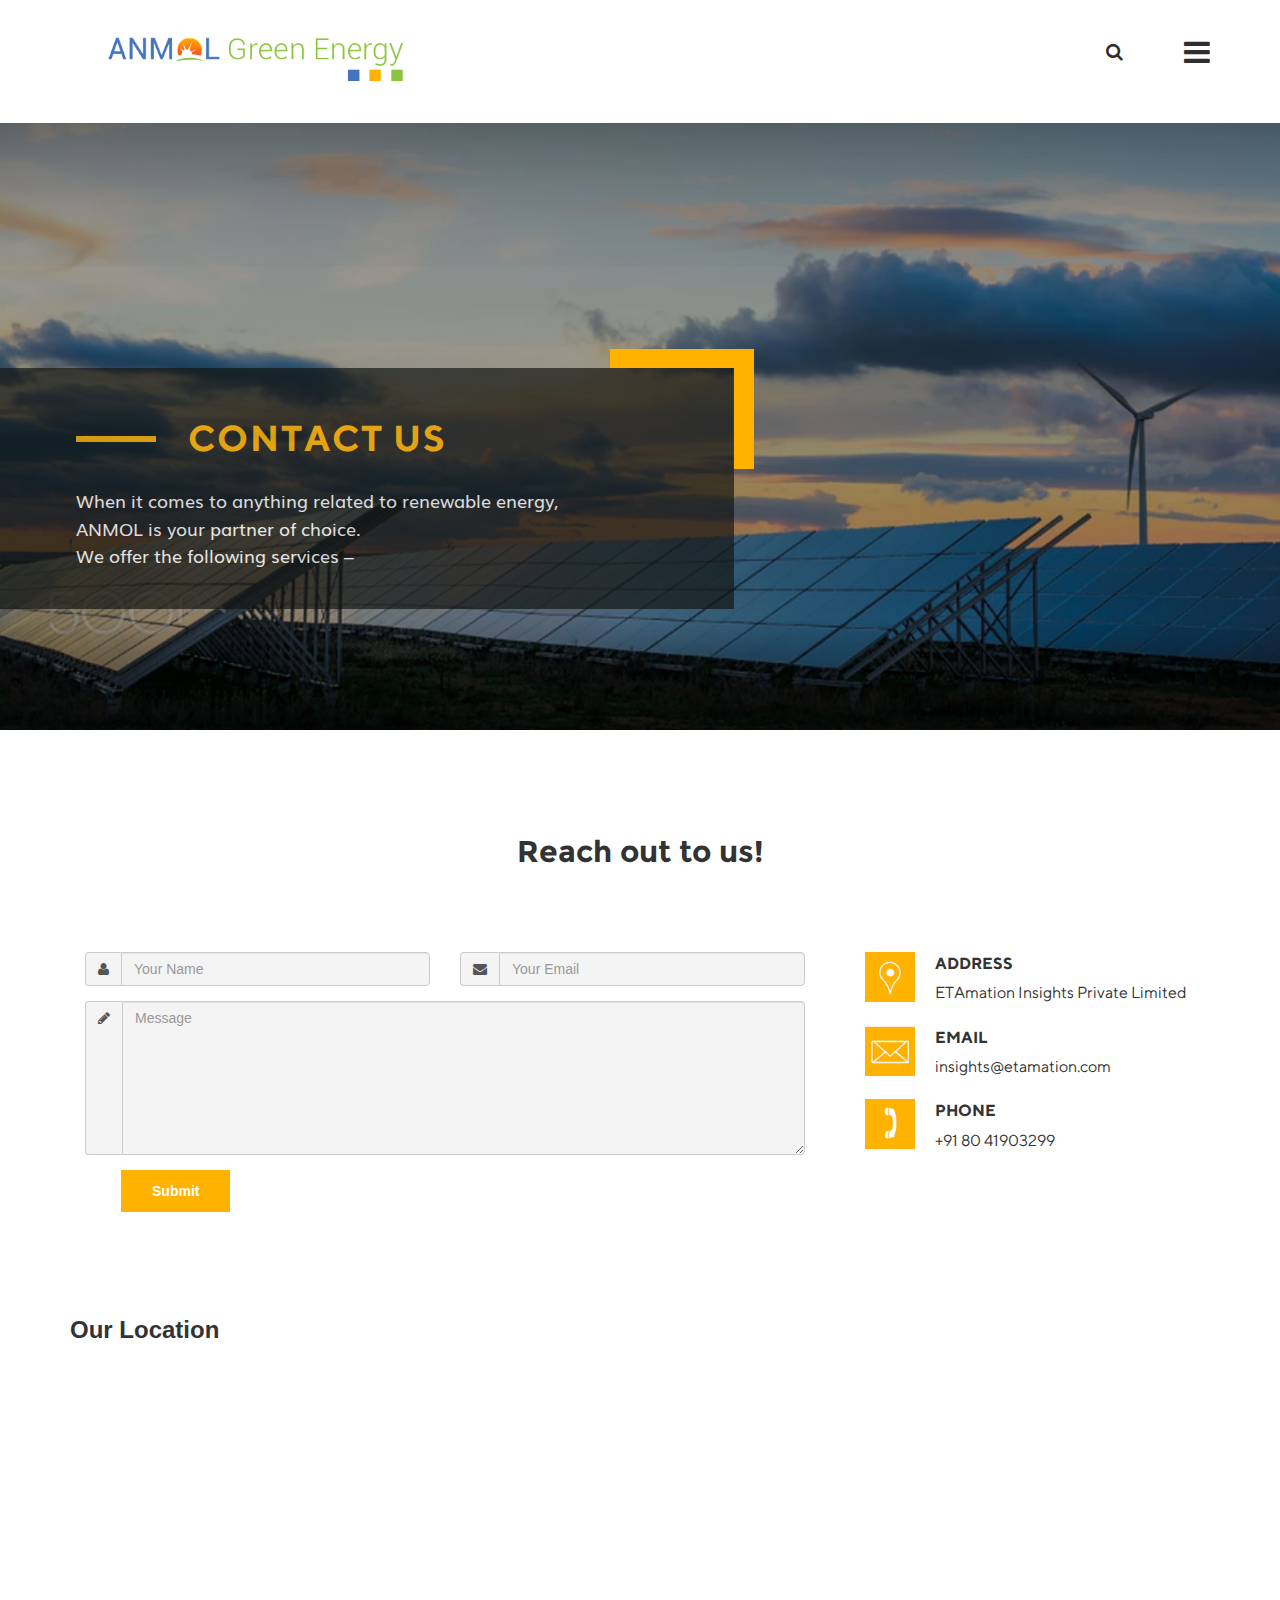
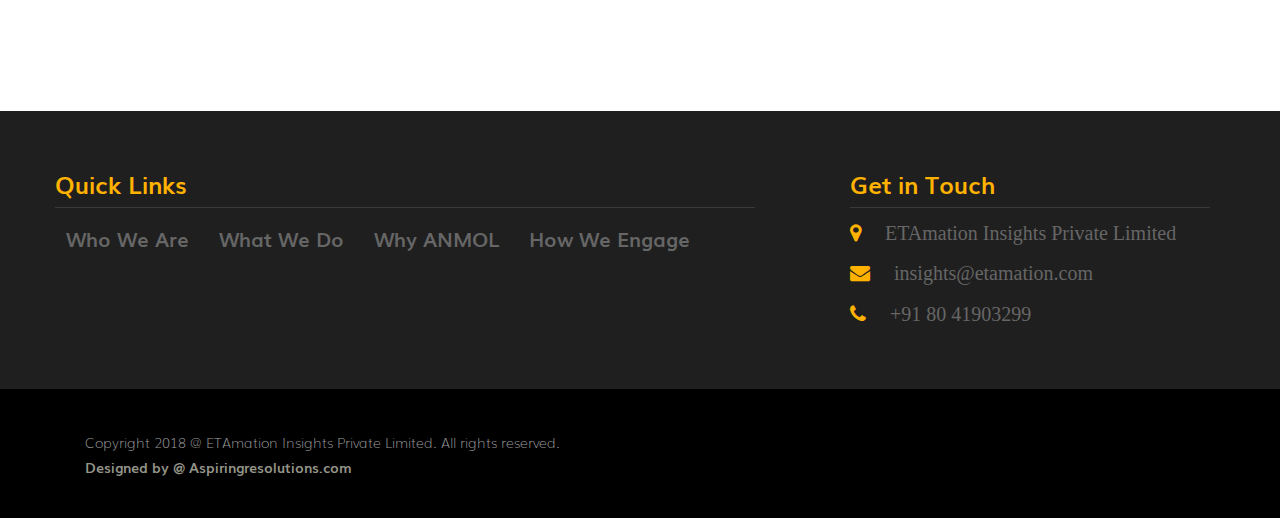
==== contactus.html @ 409a06f2 "Add files via upload" ====
<!DOCTYPE html>
<html lang="en">

<head>
  <meta charset="utf-8">
  <meta name="viewport" content="width=device-width, initial-scale=1">
  <title>Contact Us</title>
  <meta name="description" content="">
  <meta name="keywords" content="">
  <link rel="stylesheet" type="text/css" href="css/font-awesome.min.css">
  <link rel="stylesheet" type="text/css" href="css/bootstrap.min.css">
  <link rel="stylesheet" type="text/css" href="css/style.css">
   <link rel="stylesheet" type="text/css" href="css/responsive.css">
    <link rel="icon" type="image/png" href="favicon.png">
</head>

<body>
  <!--banner-->
  <section class="contact-banner" id="banner">
      <header id="header" class="hback">
        <div class="container">
		<div> <a class="navbar-brand" href="index.html"><img class="img-responsive" src="images/logo.png" alt="Anmol"></a></div>
          <div id="mySidenav" class="sidenav" style="background-color: #feb300d6;">
            <a href="javascript:void(0)" class="closebtn" onclick="closeNav()">&times;</a>
             <a href="index.html" style="color:#fff;">Home</a>
           <a href="whoweare.html">Who We Are</a>
            <a href="whatwedo.html">What We Do</a>
            <a href="whyanmol.html">Why ANMOL</a>
            <a href="howweengage.html">How We Engage</a>
			<a href="contactus.html">Contact Us</a>
			
			<div class="menu-about">
	<h3>About Us</h3>  
		<p class="sponsor-text">
			ANMOL is in the business of “Unlocking The Power Of Nature” and making it accessible to more people. A premium renewable energy developing company, with offices in Hyderabad, Bengaluru and NCR .
			<!-- Simply type	the promocode in the box labeled “Promo Code” when placing your order. -->
		</p>

		<div class="action" style="color:#fff;">
			<!-- <a class="button" href="http://www.dreamhost.com/r.cgi?287326|STYLESHOUT">Sign Up Now</a> -->
		</div>
</div>
          </div>

		  <span><i class="fa fa-search feserch coomonfa" aria-hidden="true"></i></span>
          <!-- Use any element to open the sidenav -->
          <span onclick="openNav()" class="pull-right menu-icon"><i class="fa fa-bars" style="color:#2f2f2f"></i></span>
        </div>
      </header>
	  <div class="pon">
	  <div class="container-fluid no-padding">
        <div class="row">
		<div class="col-md-7 col-lg-7 col-sm-7">
		<img src="images/brd.png" alt="border">
          <div class="pon-inner contactbg">
            <h2> CONTACT US</h2>
			<p class="banner-txt">When it comes to anything related to renewable energy,<br class="hidden-xs">
			ANMOL is your partner of choice.<br>
			We offer the following services –</p>
			
          </div>
		  </div>
		  <div class="col-md-5 col-lg-5 col-sm-5">
		  </div>
        </div>
      </div>
    </div>
  </section>
  <!-- / banner -->
  <!-- contact us -->
  <section class="contact">
      <div class="container">
        <div class="row">
		<h3>Reach out to us!</h3>
		<div class="col-md-8 col-sm-8 col-lg-8">
		<form class="contactForm">
                <div class="col-md-6">
                  <div class="form-group input-group">
				  <div class="input-group-addon"><i class="fa fa-user" aria-hidden="true"></i></div>
                    <input type="text" name="name" class="form-control" id="name" placeholder="Your Name" />
          
                  </div>
                </div>
                <div class="col-md-6">
                  <div class="form-group input-group">
				  <div class="input-group-addon"><i class="fa fa-envelope" aria-hidden="true"></i></div>
                    <input type="email" class="form-control" name="email" id="email" placeholder="Your Email"/>
                  
                  </div>
                </div>
                
                <div class="col-md-12">
                  <div class="form-group input-group">
				  <div class="input-group-addon"><i class="fa fa-pencil" aria-hidden="true" style="display:block; margin-top:-67px;"></i></div>
                    <textarea class="form-control" name="message" rows="7"  placeholder="Message"></textarea>
                    
                  </div>
                  <button type="submit" class="btn btn-warning btn-submit">Submit</button>
                </div>
              </form>
			  </div>
		 <div class="col-md-4 col-sm-4 col-lg-4 address">
		    <div class="row adt">
				 <div class="col-md-2 col-sm-2 col-lg-2 col-xs-2">
				<!-- <span><i class="fa fa-map-marker" aria-hidden="true"></i></span> -->
				<img src="images/address.png" alt="icon">
				</div>
				 <div class="col-md-10 col-sm-10 col-lg-10 col-xs-10">
				<label>ADDRESS</label>
				<p>ETAmation Insights Private Limited</p>
				</div>
			</div>
			<div class="row adt">
				 <div class="col-md-2 col-sm-2 col-lg-2 col-xs-2">
				<!-- <span><i class="fa fa-envelope msg" aria-hidden="true"></i></span> -->
				<img src="images/mail.png" alt="icon">
				</div>
				 <div class="col-md-10 col-sm-10 col-lg-10 col-xs-10">
				<label>EMAIL</label>
				<p>insights@etamation.com</p>
				</div>
			</div>
			<div class="row adt">
				 <div class="col-md-2 col-sm-2 col-lg-2 col-xs-2">
				<!-- <span><i class="fa fa-phone" aria-hidden="true"></i></span> -->
				<img src="images/phone.png" alt="icon">
				</div>
				 <div class="col-md-10 col-sm-10 col-lg-10 col-xs-10">
				<label>PHONE</label>
				<p>+91 80 41903299</p>
				</div>
			</div>
		
			
			</div>
			 

		</div>
		
		
		
		</div>
      </div>
  </section>
  <!--/ contact us end here -->
  <!-- talk us start here -->
  <section class="map">
    <div class="container">
    <h3 style="font-weight:700">Our Location</h3>
      <div class="row">
          <div class="col-md-12 col-lg-12 col-sm-12">
		<iframe src="https://maps.google.com/maps?q=supertech%20emerald%20court&t=&z=13&ie=UTF8&iwloc=&output=embed" width="100%" height="350" frameborder="0" style="border:0" allowfullscreen></iframe>
		</div>
      </div>
    </div>
  </section>
  <!--/ talk us end here -->
  <!-- footer -->
  <footer class="footer">
  <div class="footer-top">
   <div class="container">
      <div class="row">
		 <div class="col-md-8 col-lg-8 col-sm-8 qlinks">
			<h4>Quick Links</h4>
			<ul>
			<li><a href="whoweare.html">Who We Are</a></li>
            <li><a href="whatwedo.html">What We Do</a></li>
            <li><a href="whyanmol.html">Why ANMOL</a></li>
            <li><a href="howweengage.html">How We Engage</a></li>
			</ul> 
			</div>
			<div class="col-md-4 col-lg-4 col-sm-4">
			<h4>Get in Touch</h4>
			<p><i class="fa fa-map-marker" aria-hidden="true"></i>ETAmation Insights Private Limited</p>
			<a href="mailto:insights@etamation.com"><p><i class="fa fa-envelope" aria-hidden="true"></i>insights@etamation.com</p></a>
			<p><i class="fa fa-phone" aria-hidden="true"></i>+91 80 41903299</p>
			</div>
		</div>
		</div>	
	</div>
		 <div class="footer-bottom">
		 <div class="container">
		 <div class="col-md-8 col-lg-8 col-sm-8">
			<p>Copyright 2018 @  ETAmation Insights Private Limited. All rights reserved.</p>
				<p class="aspire"><a href="https://www.aspiringresolutions.com/" target="_blank">Designed by @ Aspiringresolutions.com</a></p>
		</div>
		 <div class="col-md-4 col-lg-4 col-sm-4">
			<ul class="social-list">
				<li><a href="https://www.facebook.com/Anmol-Green-Energy-212561449637566"><i class="fa fa-facebook" aria-hidden="true"></i></a></li>
				<li><a href="https://www.linkedin.com/company/amnol-green-energy"><i class="fa fa-linkedin" aria-hidden="true"></i></a></li>
				<li><a href="#"><i class="fa fa-twitter" aria-hidden="true"></i></a></li>
				<li><a href="#"><i class="fa fa-google-plus" aria-hidden="true"></i></a></li>
				<li><a href="#"><i class="fa fa-youtube-play" aria-hidden="true"></i></a></li>
			</ul>
		</div>
		</div>
		</div>
	</footer>
		<!-- footer end here -->
		
<!-- jQuery library -->
<script src="https://ajax.googleapis.com/ajax/libs/jquery/3.3.1/jquery.min.js"></script>

<!-- Latest compiled JavaScript -->
<script src="https://maxcdn.bootstrapcdn.com/bootstrap/3.3.7/js/bootstrap.min.js"></script>

<script src="js/custom.js"></script>

</body>
</html>
---- css/style.css ----
@charset "utf-8";

/* -------------- Custom Fonts ----------- */
   @font-face {
  font-family: "TTNorms-Bold";
  src: url("../fonts/TTNorms-Bold.otf");
  }
   @font-face {
   font-family: "TTNorms-Medium";
  src: url("../fonts/TTNorms-Medium.otf");
  }
   @font-face {
   font-family: "TTNorms-Light";
  src: url("../fonts/TTNorms-Light.otf")
  }
  @font-face {
   font-family: "TTNorms-Regular";
  src: url("../fonts/TTNorms-Regular.otf")
  }
   @font-face {
  font-family: "Montserrat-Bold";
  src: url("../fonts/Montserrat-Bold.ttf");
  }
   @font-face {
  font-family: "Montserrat-Regular";
  src: url("../fonts/Montserrat-Regular.ttf");
  }
   @font-face {
  font-family: "Muli-Bold";
  src: url("../fonts/Muli-Bold.ttf");
  }
   @font-face {
  font-family: "Muli";
  src: url("../fonts/Muli.ttf");
  }
    @font-face {
  font-family: "Muli-Light";
  src: url("../fonts/Muli-Light.ttf");
  }
  @font-face {
  font-family: "Muli-ExtraLight";
  src: url("../fonts/Muli-ExtraLight.ttf");
  }
  /* -------------- Custom Fonts end----------- */

ol, ul {
	list-style: none;
}
body {
	font-size: 15px;
    line-height: 1.52;
    font-size: 16px;
    font-weight: 400;
    overflow-x: hidden;
}
table {
	border-collapse: collapse;
	border-spacing: 0;
}
#banner{
    background: url(../images/banner-bg.jpg) no-repeat;
    background-size: cover;
    min-height:730px;
	background-position: -12px 0px;
}

#banner .navbar-brand img{
	    width: 70%;
}
.navbar-brand img {
    width: 70%;
}
.no-padding{
	padding:0;
}
.sidenav {
    height: 100%;
    width: 0;
    position: fixed;
    z-index: 1;
    top: 0;
    right: 0;
    background-color: #111;
    overflow-x: hidden;
    padding-top: 60px;
    transition: 0.5s;
}
#mySidenav {
	background-color: rgb(255, 146, 9) !important;
	    z-index: 99;
}
.sponsor-text{
	font-family: Muli-Bold;
	   color: #312f2f !important;
	
}
.sidenav a {
    padding: 8px 8px 8px 32px;
    text-decoration: none;
    color: #312f2f;
    display: block;
    transition: 0.3s;
	font-family: Muli-Bold;
}
.sidenav a:hover, .offcanvas a:focus{
  color: #fff;
}
.closebtn {
    position: absolute;
    top: 0;
    right: 25px;
    font-size: 36px !important;
    margin-left: 50px;
}
#main {
    transition: margin-left .5s;
    padding: 20px;
}
.menu-icon{

    font-size: 30px;
    margin-top:30px;
    cursor: pointer;
	color:#fff;
	/* margin-right: 90px; */
}
.feserch{
	position: absolute;
    top: 43px;
    right: 157px;
    z-index: 9;
    font-size: 18px;
    color: #fff;
    font-weight: 100;

}
.menu-about{
	padding: 0px 0px 10px 10px;
}
.menu-about h3{
	color:#fff;
	padding-left: 20px;
    font-size:20px;
}
.menu-about p{
	color: #565454;
	padding: 10px 20px;
	font-size: 15px;
}
.pon{
	margin-top:245px;
	position:relative;
}
.pon img{
    position: absolute;
    top: -24px;
    right: -6px;
	
}
.no-padding{
	padding:0px;
}
.pon-inner{
  background-color:#141514de;
    /* padding: 80px 169px 100px 100px; */
   padding: 55px 165px 64px 100px;
    opacity: 0.9;
}
.pon-inner h1   {
    color: #ffb300;
	text-transform:uppercase;
	font-weight: bold;
    letter-spacing: 2px;
	font-size: 46px;
	font-family: TTNorms-Bold;
	
}
.pon-inner h3:before{
	content: "";
    display: block;
    height:6px;
	color: #ffb300;
   border-right: 80px solid #ffb300;
    position: absolute;
    top:12px;
    left:0px;

}
.pon-inner h3   {
    color: #fff;
	text-transform:uppercase;
	position:relative;
	text-align:center;
	font-size: 30px;
	letter-spacing: 2px;
font-family:TTNorms-Medium;
}
.pon-inner p {
   color: #fff;
   font-size: 18px;
   padding-right:23%;
   font-family:Muli;
}
.about{
	margin-top:200px;
	text-align: right;
}
.whoowe{
	margin-top:68px;
	padding-right: 60px;
}
.about-content{
	position:relative;
}
.whoowe h1:before{
	content: "";
    display: block;
    height: 6px;
    color: #ffb300;
    border-right: 56px solid #ffb300;
    position: absolute;
    top: 16px;
    left:37%;

}
.whoowe h1   {
    color:#ffb300;
	position:relative;
	letter-spacing: 2px;
	font-weight:bold;
	margin-bottom:17px;
	font-family: Montserrat-Bold;

}
.whoowe p{
	width: 50%;
    float: right;
    text-align: center;
    color: #212121;
    line-height: 29px;
    font-size: 18px;
    font-family: TTNorms-Regular;
}
.whoowe .btn-warning{
	color: #fff;
    background-color: #ffb300;
    border-color: #ffb300;
    position: absolute;
    bottom: -51%;
    right: 11%;
    padding: 10px 30px;
    border-radius: none;
    border-radius: 0px;
	font-family: Montserrat-Bold;
}
.wwe{

}
.wwe img{
	width:80%;
	float:left;
}

.whatwedo{
	margin-top:100px;
}
.whatwedo h1:before{
	content: "";
    display: block;
    height: 6px;
    color: #ffb300;
    border-right: 56px solid #ffb300;
    position: absolute;
    top: 16px;
	left: 9%;

}
.whatwedo h1   {
	color: #ffb300;
	position: relative;
	letter-spacing: 2px;
	font-weight: bold;
	margin-bottom: 17px;
	text-align: left;
	font-family: Montserrat-Bold;
	padding-left: 24%;


}
.whatwedo p{
	width: 64%;
    float: right;
    text-align: left;
    color: #212121;
    line-height: 29px;
    margin-right: 27%;
    font-family: TTNorms-Regular;
    font-size: 18px;
}
.whatwedo .btn-warning{
	color: #fff;
	background-color: #ffb300;
	border-color: #ffb300;
	position: absolute;
	bottom: -56%;
	left: 68px;
	padding: 10px 30px;
	border-radius: none;
	border-radius: 0px;
	font-family: Montserrat-Bold;
}
.wwd{
}
.wwd img{
	width:80%;
	position: relative;
    top: -16px;
}
.howwe{
	margin-top:68px;
	position:relative;
	padding-right: 60px;
}
.howwe h1:before{
	content: "";
    display: block;
    height: 6px;
    color: #ffb300;
    border-right: 56px solid #ffb300;
    position: absolute;
    top: 16px;
	left: 22%;

}
.howwe h1   {
    color:#ffb300;
	position:relative;
	letter-spacing: 2px;
	font-weight:bold;
	margin-bottom:17px;
	font-family: Montserrat-Bold;
}
.howwe p{
	 width:61%;
    float: right;
    text-align: center;
    color: #212121;
    line-height: 29px;
    font-family: TTNorms-Regular;
    font-size: 18px;
	text-align: right;
}
.howwe .btn-warning{
	color: #fff;
    background-color: #ffb300;
    border-color: #ffb300;
    position: absolute;
    bottom: -45%;
    right: 10%;
    padding: 10px 30px;
    border-radius:0px;
	font-family: Montserrat-Bold;
}
.hwe img{
	width: 80%;
    float: left;
    position: relative;
    top: -34px;

}
.engag{
	position:relative;
	top: -5px;
    left: -5px;
}
.event{
	display: block;
	margin-top:216px;
}

.event-main{
	display:block;
	 width: 100%;
    float: left;
	background-color:#ffb300;
}
.event label{
	margin-top:68px;
	position:relative;
	text-align:center;
	font-size:45px;
    padding-left: 31%;
	color:#ffb300;
	font-family: Montserrat-Bold;
}
.event label:before{
	    content: "";
    display: block;
    height: 6px;
    color: #ffb300;
    border-right: 56px solid #ffb300;
    position: absolute;
    top: 26px;
    left: 29%;

}
.event-left{
	background-color:#ffb300;
}
.event-left img{
	float:right;
	width: 120px;
	margin-right: 30px;
}
.event-1{
	padding-top:170px;
}
.event-right{
	background-color:#fff;
	    /* min-height: 300px; */
}
.event-right p{
	color: #212121;
	font-weight: 700;
	font-family: Montserrat-Bold;
	font-size: 28px;
}
.name{
	font-family: Montserrat-Bold;
}
.e-content{
	    width:100%;
    padding: 70px 12px 70px 159px;
}
.fps{
/* padding: 70px 159px; */
}
.e-content h3{
	 color: #ffb300;
	 font-weight:bold;
	 font-family: Montserrat-Bold;
	 font-size:40px;
}
.w2{
	padding-top: 43px;
}
.lstchild{
	padding-bottom:120px;
}
.talk-us{
	background: url(../images/talk.png) no-repeat top center;
    background-size: cover;
	padding: 47px 83px;
}
.talk-us h2{
	color: #ffb300;
	font-weight:bold;
	padding-left: 15%;
    padding-top: 15px;
	font-family: TTNorms-Bold;
	font-size:40px;
}
.talk-us p{
	color:#fff;
	 padding-left: 15%;
	 font-family: Muli-Bold;
	 font-size:19px;
}
.cts{
color: #ffb300 !important;
}
.cust{
	background: url(../images/cust.png) no-repeat;
    background-size: cover;
	background-position: -12px 0px;
	padding: 47px 83px;
	border-bottom: 10px solid #ffb300;
	position:relative;
}
.cust ul{
}
.cust ul li{
    display: inline-block;
    padding: 0px 40px;
}
.over-cust{
	position:absolute;
	background-color:#3a2a0270;
	left:0px;
	top:0px;
	background-size:cover;
	width: 100%;
    height: 100%;
	
}
.vivid{
	position: relative;
    z-index: 9;
}
.footer {
	display:block;
}

.footer-top {
    padding-top:50px;
    padding-bottom:50px;
	background-color:#1f1f1f;
}
.footer-top h4{
	color: #ffb300;
	border-bottom:1px solid #3a3a3a;
	padding-bottom: 10px;
	font-family: Muli-Bold;
	    font-size: 24px;
}
.footer-top p{
color:#666666;
    font-family:Muli-Light;
	font-size:20px;
}
.footer-top .fa{
	color: #ffb300;
	padding-right:24px;
}
.qlinks{
	padding: 0px 80px 0px 0px;
}
.footer-top ul{
	position: relative;
    left: -44px;
}
.footer-top ul li{
	float:left;
	font-family: Muli-Bold;
	font-size: 20px;
}
.footer-top ul li a{
	display:block;
	padding:5px 15px;
	color:#666666;
	text-decoration:none;
}
.footer-top ul li a:hover{
	color:#fff;
}
.social-list {
	display:none;
}
.mob-img{
	display:none;
}
.social-list  li{
    float: left;
    margin: 0px 10px;
    width: 34px;
    height: 34px;
    background-color: blue;
    border-radius: 50%;
    vertical-align: middle;
    font-size: 16px;
	padding: 5px 10px 0px 10px;
}
.social-list  li a {
    display:block;
	color:#fff;
}

.social-list li:nth-child(1){
background-color: #4e71a8;
padding: 7px 14px;
}
.social-list li:nth-child(2){
background-color: #1686b0;
}
.social-list li:nth-child(3){
background-color: #1cb7eb;
padding: 6px 10px;
}
.social-list li:nth-child(4){
background-color:#e3411f;
padding: 6px 9px;
}
.social-list li:nth-child(5){
background-color:#ca3737;
padding: 6px 9px;
}
.footer-bottom{
	background-color:#000;
	padding:40px 0px;
}
.footer-bottom p{
color:#9e9e9e;
margin-bottom:0;
padding-top:3px;
font-size: 14px;
font-family:Muli-ExtraLight;


}
.aspire a {
    text-align: left;
    color:#949489;
	font-size: 14px;
	font-family: Muli-Bold;
}
.aspire a:hover{
	text-decoration:none;
	    color: #ffb300;
}

/* -------------------  why anmol css ------------------------------------------------------------------------------ */

.common-menu{
	color:#2f2f2f;
}
.coomonfa{
	color:#2f2f2f;
}
.hback{
	background-color: #fff;
    padding-bottom: 47px;
}

.banner{
	 background: url(../images/why-bg.jpg) no-repeat;
    background-size: cover;
    min-height:730px;
	background-position: -12px 0px;
}

banner.navbar-brand img{
	/* width:290px; */
}
banner .navbar-brand{
	 padding: 30px;
}
.whypon{
	background-color: #202320e0 !important;
	padding: 30px 69px 30px 76px !important;
   
}
.contactbg{
    background-color: #131513d9 !important;
    opacity: 0.8;
	padding: 30px 69px 30px 76px !important;
   
}
.pon-inner h2:before{
	content: "";
    display: block;
    height: 6px;
    color: #ffb300;
    border-right: 80px solid #ffb300;
    position: absolute;
    top: 18px;
    left: 0px;

}
.pon-inner h2   {
    color: #ffb300;
    text-transform: uppercase;
    position: relative;
    font-size: 36px;
    letter-spacing: 2px;
    font-weight: bold;
	padding-bottom:20px;
	font-family: TTNorms-Bold;
	padding-left: 112px;
}
.pon-inner 2 {
   color: #fff;
   padding-right: 30%;
}
.banner-txt{
	padding-right:10% !important;
}
.whyancont{
	padding:85px 0px;
}
.why-main{
   padding: 50px 0px;
/*     float: left; */
}
.why-main p{
	font-family: TTNorms-Regular;
	    padding: 0px 17px;
		font-size:18px;
}
.whyancont h3{
	text-align:center;
	font-weight:bold;
	font-family: Montserrat-Bold;
}
.whyancont h4{
	font-size:24px;
	font-weight:bold;
	font-family: Montserrat-Bold;
	padding-left: 50px;
   
}
.whyanm{
}
.whyanm .pon{
	margin-top: 145px;
    position: relative;
}
.whyancont img{
width:120px;
}
.why-cont-right{
	padding:50px 100px;
	line-height: 29px;
	
}
.bdr-botom{
	height:1px;
    width: 80%;
    background-color: #898989;
    display: block;
    margin: 20px auto;
}
.why-us{
	background: url(../images/whyanm.jpg) no-repeat top center;
    background-size: cover;
	padding: 47px 83px;
}
.why-us p{
	color: #ffb300;
	 font-weight:bold;
    padding-top: 16px;
	font-family: Muli-Bold;
	font-size:18px;
}

.w1{
	margin-top:30px;
}
.w2{
	margin-top:30px;
}
.w3{
	margin-top:60px;
}
.w4{
	margin-top:30px;
}
.w-left{
	padding:50px 0px;
}

/* -------------------  how we enagae css ------------------------------------------------------------------------------ */

.engage{
	background: url(../images/eng-bg.jpg) no-repeat;
    background-size: cover;
    min-height:730px;
	background-position: -12px 0px;
}
.engage label{
	padding-left:10px;
}
.engage p{
padding-right:0px !important;
}
.eng-inner{
opacity: 0.9;
 padding: 30px 69px 51px 76px !important;
     background-color: #141514d9 !important;

}
.engage .pon{
	margin-top:97px;
}
.eng-add{
	padding:85px 0px;
}
.eng-add h3{
	text-align:center;
	font-weight:bold;
	margin-bottom:84px;
	color:#333333;
	font-family: Montserrat-Bold;
}
.products{
	margin-top:100px;
}
.product-details{
	text-align:center;
	padding: 20px 48px 100px 48px;
	
}
.products img{
	width:100px;
}
.products h3{
	font-weight:bold;
	padding-bottom:5px;
	color:#333333;
	font-family: Montserrat-Bold;
}
.products p{
	font-family: TTNorms-Regular;
}

/* -------------------  what we do css ------------------------------------------------------------------------------ */

.whatdo{
	background: url(../images/Whatdo-bg.jpg) no-repeat;
    background-size: cover;
    min-height:730px;
	background-position: -12px 0px;
}
.whatdo label{
	padding-left:10px;
}
.whatdo p{
	padding-left:10px;
}
.whatdo .pon{
	margin-top:140px;
}
.whatpon {
    background-color: #191b19db !important;
    padding: 30px 69px 30px 76px !important;
}
.services{
	margin-top:100px;
}
.services h3{
	text-align:center;
	font-weight:bold;
	margin-bottom:84px;
	color:#333333;
	font-size:28px;
	font-family: Montserrat-Bold;
}
.offer-services{
	position:relative;
	margin-bottom:120px;
}
.offer-details{
	position:absolute;
	top:20px;
	right:0px;
	z-index:99;
	background-color:#ffb300;
	padding:20px;
    padding: 5% 4%;
	width:54%;
}
.offer-details h4{
	color:#fff;
	font-weight:bold;
    font-size: 27px;
	padding-bottom:20px;
	font-family: TTNorms-Bold;
}
.offer-details p{
	line-height:29px;
	font-family:TTNorms-Regular;
	font-size: 19px;
}
.offer-details-2{
	position:absolute;
	top:210px;
	left:0px;
	z-index:99;
	background-color:#ffb300;
	padding:20px;
	padding: 4% 4%;
	width:54%;
}
.offer-details-2 h4{
	color:#fff;
	font-weight:bold;
	font-size: 27px;
	padding-bottom:20px;
	font-family: TTNorms-Bold;
}
.offer-details-2 p{
	line-height:29px;
	font-family:TTNorms-Regular;
	font-size: 19px;
}
.offer-details-3{
	position:absolute;
	top:210px;
	right:0px;
	z-index:99;
	background-color:#ffb300;
	padding:20px;
    padding: 4% 4%;
	width:54%;
	
}
.offer-details-3 h4{
	color:#fff;
	font-weight:bold;
	font-size: 27px;
	padding-bottom:20px;
	font-family: TTNorms-Bold;
}
.offer-details-3 p{
	line-height:29px;
	font-family:TTNorms-Regular;
	    font-size: 19px;
}
/* -------------------  wh0 we are css ------------------------------------------------------------------------------ */
.whowe{
}
.who-banner-text{
	background-color:#1d1f1dd9 !important;
    opacity: 0.8;
    padding: 30px 65px 30px 65px !important;
}

.whowe{
	background: url(../images/vision-bg.jpg) no-repeat;
    background-size: cover;
    min-height:730px;
	background-position: -12px 0px;
}
.whowe label{
	padding-left:10px;
}
.whowe p{
/* 	padding-left:10px; */
}
.whowe .pon{
	margin-top:80px;
}
.whowe .pon-inner p{
	padding-right:10px;
	line-height: 29px;
	font-family: Muli-Bold;
}
.subp{
	font-family:Muli !important;
}
.whowe .pon-inner {
    background-color: #393a38;
    /*padding: 80px 69px 100px 76px;*/
    padding:10px;
    opacity: 0.9;
}
.whowe .pon-inner h2{
	padding-left: 19%;
	text-align:left;
	font-family:TTNorms-Bold;
}
.upper-text{
	font-family:Muli-Bold;
}

/* -------------------  vision css ------------------------------------------------------------------------------ */
.vision {
	margin-top:150px;
	position:relative;
}
.vision-detail{
	margin-bottom:100px;
	float: left;
    width: 100%;
}
.vision-middle{
   background-color: #ffb300;
    width: 231px;
    height: 220px;
    position: absolute;
    top: 34%;
    left: 43%;
    z-index: -3;
}
.our-mission{
	position:relative;
}
.our-mission img{
	float:right;
	width:70%;
	height:400px;
}

.our-mission-cont{
	margin-top:30px;
	position:relative;
}
.our-mission-cont h1:before{
	content: "";
    display: block;
    height: 6px;
    color: #ffb300;
    border-right: 56px solid #ffb300;
    position: absolute;
    top: 20px;
    left: 14%;

}
.our-mission-cont h1   {
    color:#ffb300;
	position:relative;
	letter-spacing: 2px;
	font-weight:bold;
	margin-bottom: 30px;
	text-align: center;
	font-family: TTNorms-Bold;
}
.our-mission-cont p{
    padding: 1px 37px 1px 77px;
    font-family: TTNorms-Regular;
    font-size: 18px;
		
}
.vission{
	margin-top:150px;
	position:relative;
}
.vission h1:before{
	content: "";
    display: block;
    height: 6px;
    color: #ffb300;
    border-right: 56px solid #ffb300;
    position: absolute;
    top: 19px;
	right: 52%;

}
.vission h1   {
    color: #ffb300;
    position: relative;
    letter-spacing: 2px;
    font-weight: bold;
    margin-bottom: 30px;
    text-align: right;
    font-family: TTNorms-Bold;
    padding-right: 60px;
}
.vission p{
    padding: 1px 56px 1px 46px;
    font-family: TTNorms-Regular;
    font-size: 18px;
		
}
.vission-left{
	
}
.vission-left img{
	float:left;
	width:70%;
	height:400px;
}
.founder{
	
}
.founder h1{
	color:#ffb300;
	position:relative;
	top:0px;
    left:6%;
	letter-spacing: 2px;
	font-weight:bold;
	margin-bottom: 30px;
	text-align: center;
	font-family: TTNorms-Bold;
	
}
.founder h1:before{
	content: "";
    display: block;
    height: 8px;
    color: #ffb300;
    border-right: 56px solid #ffb300;
    position: absolute;
    top: 16px;
    left:38%;

}
.profile{
	background-color:#ffb300;
	position:relative;
}
.profile p{
	line-height:30px;
    padding: 20px 190px 20px 103px;
	font-family: TTNorms-Regular;
	font-size:19px;
}
.profile img{
	position: absolute;
    top: -83px;
    z-index: 99;
    height: 420px;
}
.timline{
	    margin: 140px 0px;
}
/* -------------------  contact us css ------------------------------------------------------------------------------ */

.contact{
	padding:85px 0px;
}
.contact h3{
	text-align:center;
	font-weight:bold;
	margin-bottom:84px;
}
.contact-banner{
	background: url(../images/contact-bg.jpg) no-repeat;
    background-size: cover;
    min-height:730px;
	background-position: -12px 0px;
}
.contact label{
	padding-left:10px;
}
.contact p{
	padding-left:10px;
	font-family:TTNorms-Regular;
}
.contact-banner .navbar-brand{
	 padding: 30px;
}
.contact .btn-warning {
    color: #fff;
    background-color: #ffb300;
    border-color: #ffb300;
    padding: 10px 30px;
    border-radius: none;
    border-radius: 0px;
	 margin-left: 36px;
	 font-weight:bold;
}
.address{
}
.address img{
	width:50px;
}
.address .fa{
	background-color: #ffb300;
    font-size:20px;
	padding:20px;
	color:#fff;
}
.adt{
	margin:0px 0px 10px 0px;
}
.adt .fa{
	margin-right:10px;	
}
.msg{
	padding: 20px 17px  !important;
}
.map{
	width:100%;
}
.contact h3{
	font-family: Montserrat-Bold;
	font-size: 30px;
}
.contact label{
	font-family: TTNorms-Bold;
}
.contact input[type=text]{
	    background-color: #f4f4f4
}
.contact input[type=email]{
	    background-color: #f4f4f4;
}
.contact input[type=textarea]{
	    background-color: #f4f4f4;
}
.contact textarea{
	background-color: #f4f4f4;
}
.contact  .input-group-addon{
	background-color: #f4f4f4;
}

/* -------------------  contact us css end ------------------------------------------------------------------------------ */
---- css/responsive.css ----
/* responsive css */


/* Smartphones (portrait and landscape) ----------- */
@media (min-width:320px) and (max-width: 767px) {
	
#banner .navbar-brand img {
    width: 100%;
}
.feserch {
    top: 106px;
    right: 89px;
	
}
.pon img{
	display:none;
}
.pon-inner{
	padding:20px;
}
.whatpon{
	padding:20px !important;
}
.eng-inner{
	padding:20px !important;
}
.contactbg{
	padding:20px !important;
}
.pon-inner h3, h1{
	font-size: 20px;
	text-align: left;
}
.pon-inner h1{
	font-size: 25px;
}
.pon-inner h2{
	padding-left:10px;
	font-size: 22px;
}
.services h3{
	font-size: 20px;
	padding: 0px 10px;
}
.offer-details h4{
	font-size: 20px;
}
.offer-details p{
	font-size:16px;
}
.offer-details-2 h4{
	font-size: 20px;
}
.offer-details-2 p{
	font-size:16px;
}
.offer-details-3 h4{
	font-size: 20px;
}
.offer-details-3 p{
	font-size:16px;
}
.contact h3{
	font-size: 22px;
}
.map h3{
	font-size: 22px;
}

#banner  {
min-height:auto;
}
#banner p {
    font-size:16px;
}
.pon-inner h3:before {
    content:none;
}

.about{
	margin:0;
}

.e-content{
	width:100%;
	padding:30px;
}
.wwe img{
	float:none;
	width:100%;
	margin-top: 30%;
}
.mob-img{
	float:none !important;
	width:100% !important;
	margin-top: 30% !important;
	display:block;
}
.wwd img{
	float:none;
	width:100%;
	margin-top:10%;
	position:static;
}

.whoowe  h1{
	text-align:center;
}
.whoowe{
	padding:0;
}
.whatwedo h1{
		text-align:left;
}
.whoowe p{
    width: 90%;
	text-align: left;
}
.whatwedo p {
    width: 90%;
	float: none;
text-align: center;
}

.whoowe .btn-warning{
	bottom: -183px;
}
.howwe .btn-warning{
    bottom: -198px;
}
.whatwedo .btn-warning{
	bottom: -66px;
    left: 127px;
}
.howwe h1 {
	text-align:center;
}
.profile{
	background:none;
}

.talk-us{
	padding:10px;
}
.event label{
	padding-left: 10%;
    color: #ffb300;
    padding-bottom: 40px;
	font-size: 30px;
}
.e-content h3{
	font-size:22px;
}
.event-right p{
	font-size:16px;
}
.talk-us h2{
	font-size:22px;
}
.talk-us p{
	font-size:16px;
}
.event{
	margin-top:10px;
}
.event-left img{
	float:none;
	 display: block;
  margin-left: auto;
  margin-right: auto;
	
}

.wwd{
	top: 22px;
	left:0;
}
.whoowe h1:before{
content:none;
}
.whatwedo  h1:before{
content:none;
}
.howwe {
    margin-top: 150px;
	padding:0;
}
.hwe img{
	float:none;
	width:100%;
	margin-top:40%;
}
.howwe p{
	width: 90%;
	text-align: left;
}
.howwe h1:before{
	content:none;
}
.pon-inner h2:before{
	content:none;
}
.event label:before{
		content:none;
}
.event-left {
    min-height: 252px;
}
.cust{
	padding:10px;
}
.cust ul li{
	padding:3px;
}
.footer-top ul li{
	float:none;
}
.footer-top{
	padding: 50px 20px;
}
.footer-top ul {
    left: -31px;
}
.social-list{
	margin-top:30px;
}
.social-list li{
 margin: 0px 5px;
}
.whyancont h3{
	padding:0px 10px;
	font-size: 20px;
}
.whyancont h4{
	font-size:18px;
}
.why-main p{
	font-size:16px;
}
.why-cont-right{
	padding:10px 30px;
}
.whypon{
	padding:20px !important;
}
.why-us{
	padding:20px !important;
}
.pon-inner p{
padding:0px 10px;
}
.address {
    margin-top: 50px;
}
.contact label{
}
.address img{
	width:40px;
}
.eng-inner{
	padding:20px;
}
.eng-add h3{
	font-size:18px;
	padding: 0px 10px;
}
.products h3{
	font-size:18px;
}
.products p{
	font-size:16px;
}
.offer-details{
	top: 100%;
	width: 100%;
	padding: 30px;
	position:static;
	display:block;
}
.offer-details-2{
	top: 100%;
	width: 100%;
	padding: 30px;
	position:static;
	display:block;
}
.offer-details-3{
	top: 100%;
	width: 100%;
	padding: 30px;
	position:static;
	display:block;
}
.offer-services{
	margin-bottom:20%;
}
.whowe .pon-inner{
	padding:15px !important;
}

.vision-middle{
	display:none;
}

.vision-detail{
	margin-bottom:30px;
}
.profile img{
	position: static;
	height:auto;
}
.founder h1:before{
	content:none;
}
.founder h1{
	position: static;
}
.profile p{
    padding: 15px;
    word-break: break-word;
}
.whowe .pon-inner h2{
	padding-left:5px !important;
	font-size: 24px;
}
.our-mission img{
	float:none;
	width: auto;
}
.our-mission-cont h1:before{
	content:none
}
.vission h1:before{
	content:none
}
.our-mission-cont p{
	padding:0px 10px;
}
.our-mission-cont h1{
	text-align:left;
	margin-bottom:10px;
	padding: 0px 10px;
}
.vission{
	margin-top:40px;
}
.vission h1{
	text-align:left;
	margin-bottom:10px;
	padding: 0px 10px;
}
.vission p{
	padding:0px 10px;
	text-align:left!important;
}
.vission-left img{
	float:right;
	width:auto;
}
.w-left{
	padding:0;
}
.footer-top ul li{
	font-size:16px;
}
.footer-top p{
	font-size:16px;
}
.footer-bottom p{
	font-size:13px;
}
.footer-top h4{
	font-size:18px;
}
.whoowe h1{
	font-size:22px;
}
.whatwedo h1{
	font-size:22px;
}
.howwe h1{
	font-size:22px;
}
.whyancont img {
    width: 120px;
    margin-left: 55px;
    margin-bottom: 17px;
}
.whyancont{
	padding:10px 0px;
}
.why-main{
	padding:10px 0px;
}
.w3{
	margin:0;
}
.why-us p{
	font-size: 15px;
}
.eng-add{
	padding:10px 0px;
}
.eng-add h3{
	margin-bottom:40px;
	font-size: 16px;
}
.products{
	margin-top:10px;
}
.product-details{
	padding:20px 10px;
}
.contact{
	padding:10px 0px;
}
.contact h3{
	margin-bottom:40px;
}

}

/* ----------- iPhone 6, 6S, 7 and 8 ----------- */
/* Portrait */
@media only screen 
  and (min-device-width: 375px) 
  and (max-device-width: 667px) 
  and (-webkit-min-device-pixel-ratio: 2)
  and (orientation: portrait) { 
  
  .whatwedo .btn-warning {
    bottom: -66px;
    left: 166px;
}

}


/* iPads (portrait and landscape) ----------- */
@media (min-width:768px) and (max-width:1024px) {
.pon-inner h3:before {
    content:none;
}
.pon-inner h2{
	padding-left:10px;
}
.hwe h1:before{
	content:none;
}
.event label:before{
		content:none;
}
#banner .pon-inner{
	padding:75px !important;
}
.address img {
    width: 31px;
}
.our-mission img{
	width:auto;
}
.vission-left img{
	width:auto;
}
.wwda h1:before{
content:none;
}

.hwe h1:before{
	content:none;
}
.whoowe h1:before{
content:none;
}
.whatwedo  h1:before{
content:none;
}

.howwe h1:before{
	content:none;
}
.wwd img{
	width: 100%;
	top: -14px;
    right: -24px;
}
.wwe img{
	width: 100%;
}
.hwe img{
	width: 100%;
}
.whoowe p{
	width:100%;
	text-align: right;
}
.whatwedo p{
	width:72%;
	text-align: right;
}
.howwe p{
	width:100%;
	text-align: right;
}

.e-content{
	width:100%;
}
.wwd{
	left: -24px;
}
.wwa .btn-warning {
	bottom: -15%;
}
.wwda .btn-warning{
	bottom: -38%;
}
.hwe .btn-warning{
	bottom: -22%;

}
.address .fa{
	padding: 13px;
}
.msg{
	padding: 13px 10px  !important;
}
.pon-inner h2:before{
	content:none;
}
.offer-details{
	top: 100%;
	width: 100%;
	padding: 30px;
	position:static;
	display:block;
}
.offer-details-2{
	top: 100%;
	width: 100%;
	padding: 30px;
	position:static;
	display:block;
}
.offer-details-3{
	top: 100%;
	width: 100%;
	padding: 30px;
	position:static;
	display:block;
}
.offer-services{
	margin-bottom:20%;
}
.whowe .pon-inner{
	padding:10px !important;
}
.vfda{
	margin:0px;
}
.vfda h1:before{
	content:none;
}
.vfda p{
	padding:10px;
}
.vision-middle{
	display:none;
}
.mfa{
	margin:0px;
}
.mfa p{
	padding:10px;
}
.mfa h1:before{
	content:none;
}
.founder h1:before{
	content:none;
}
.profile img{
	position: static;
	height:auto;
}
.profile p{
	padding:10px;
}
.vfnb{
	display:none;
}
.our-mission-cont h1:before{
	content:none
}
.vission h1:before{
	content:none
}
.our-mission-cont{
	margin:0;
}
.our-mission-cont p{
	padding:0px 1px;
}
.vission{
	margin:0;
}
.vission p{
	padding:0px 1px;
}
.e-content h3{
	font-size: 28px;
}
.event-right p{
	font-size: 21px;
}
.event label {
  font-size: 36px;

}


	
}


/* Large screens ----------- */
@media (min-width:1025px) and (max-width:1399px) {
	
.event label {
    margin-top: 68px;
    position: relative;
    text-align: center;
    font-size: 36px;
    padding-left: 30%;
    color: #ffb300;
    font-family: Montserrat-Bold;
}
.event label:before {
    content: "";
    display: block;
    height: 6px;
    color: #ffb300;
    border-right: 56px solid #ffb300;
    position: absolute;
    top: 26px;
    left: 34%;
}
.e-content {
    width: 70%;
    padding: 70px 12px 70px 159px;
}
.e-content h3 {
    color: #ffb300;
    font-weight: bold;
    font-family: Montserrat-Bold;
    font-size: 28px;
}
.event-right p {
    color: #212121;
    font-weight: 700;
    font-family: Montserrat-Bold;
    font-size: 21px;
}

}

@media (min-width:100px) and (max-width:640px) {

#banner .navbar-brand{
	 width: 200px;
}


.feserch{
	top:23px;
	right:69px;
}
.menu-icon{
	margin-top:10px;
}
	
.pon-inner p{
padding:0;	
}

.whoowe p{
	text-align:center;
	width:100%;
	padding:10px 15px;
}
.whoowe .btn-warning{
	/*right:26%;*/
	position: static;
margin: 0 auto;
display: block;
}

.wwe, .wwd, .hwe{
	padding:10px;
}

.whatwedo h1{
	padding:0;
	text-align:center;
}
.whatwedo p{
	margin:0;
	text-align:center;
	padding:10px 15px;
	width:100%;
}
.whatwedo .btn-warning{
	/*left:103px;*/
	position: static;
margin: 0 auto;
display: block;
}

.howwe p{
	width:100%;
	padding:10px 15px;
	text-align:center;
}

.howwe .btn-warning{
	/*right:24%;*/
	position: static;
margin: 0 auto;
display: block;
}

.event label{
	padding:30px;
	text-align:center;
	display:block;
}

.event-main{
	background:none;
}

.w2{
	padding-top:60px;
}

.cust ul{
	padding:0;
}
.cust ul li {
    padding: 10px;
    display: block;
    text-align: center;
}

.qlinks{
	padding-left:10px;
	padding-bottom:20px;
}
.qlinks ul{
	padding-left:20px;
}

.wwd{
	top:82px;
}

.pon-inner h2{padding:0;}

.whowe .pon-inner h2{padding:0 !important;}

/*who we are*/
.vision{ margin-top: 50px; }
.our-mission-cont{ margin-bottom:10px;}
.timline{margin:30px;}

.why-main .w2{padding-top: 0;}

.contact-banner .navbar-brand{ padding:15px; }

}


html{overflow-x:hidden;}
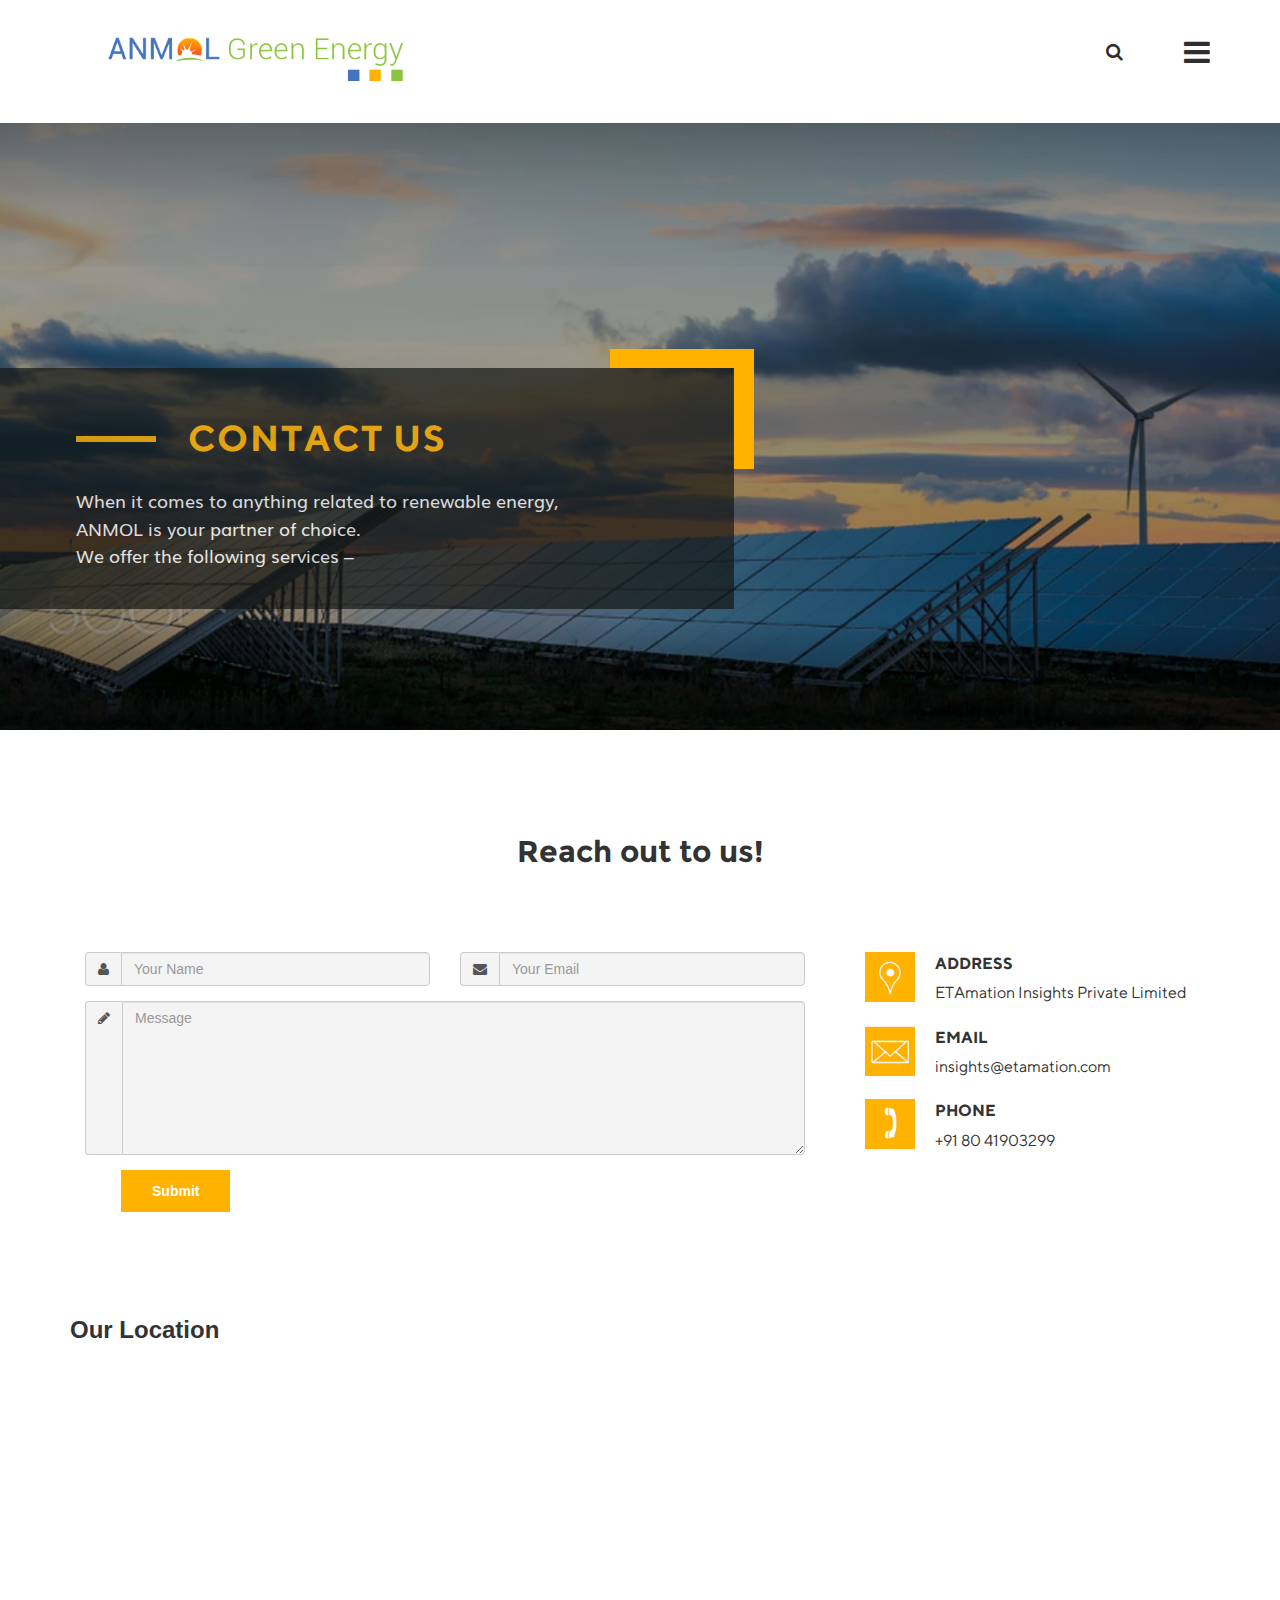
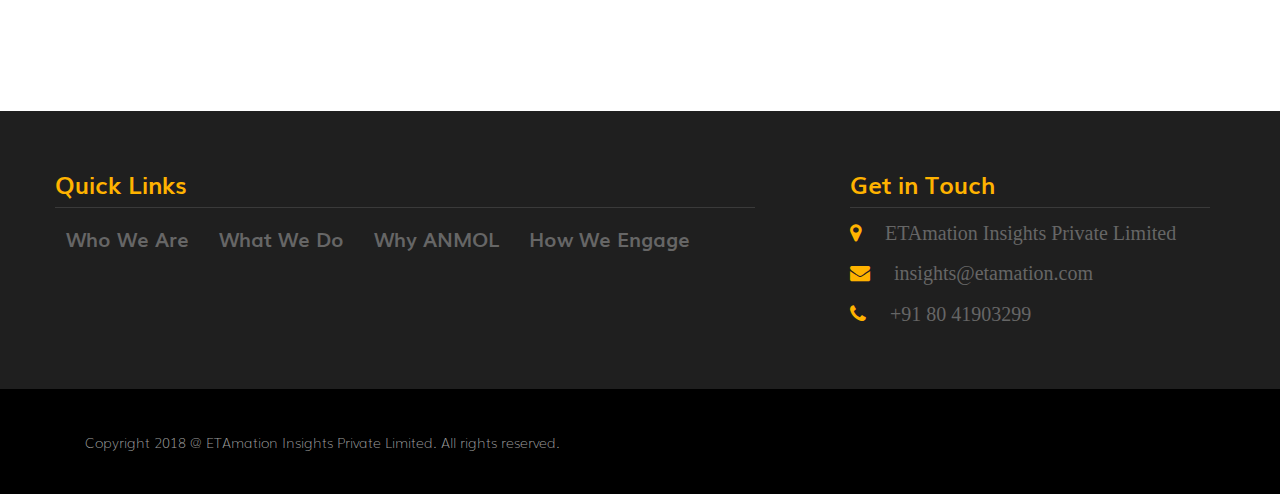
==== commit c24e01c6: "Update contactus.html" ====
--- a/contactus.html
+++ b/contactus.html
@@ -183,7 +183,7 @@
 		 <div class="container">
 		 <div class="col-md-8 col-lg-8 col-sm-8">
 			<p>Copyright 2018 @  ETAmation Insights Private Limited. All rights reserved.</p>
-				<p class="aspire"><a href="https://www.aspiringresolutions.com/" target="_blank">Designed by @ Aspiringresolutions.com</a></p>
+				<!--<p class="aspire"><a href="https://www.aspiringresolutions.com/" target="_blank">Designed by @ Aspiringresolutions.com</a></p>-->
 		</div>
 		 <div class="col-md-4 col-lg-4 col-sm-4">
 			<ul class="social-list">
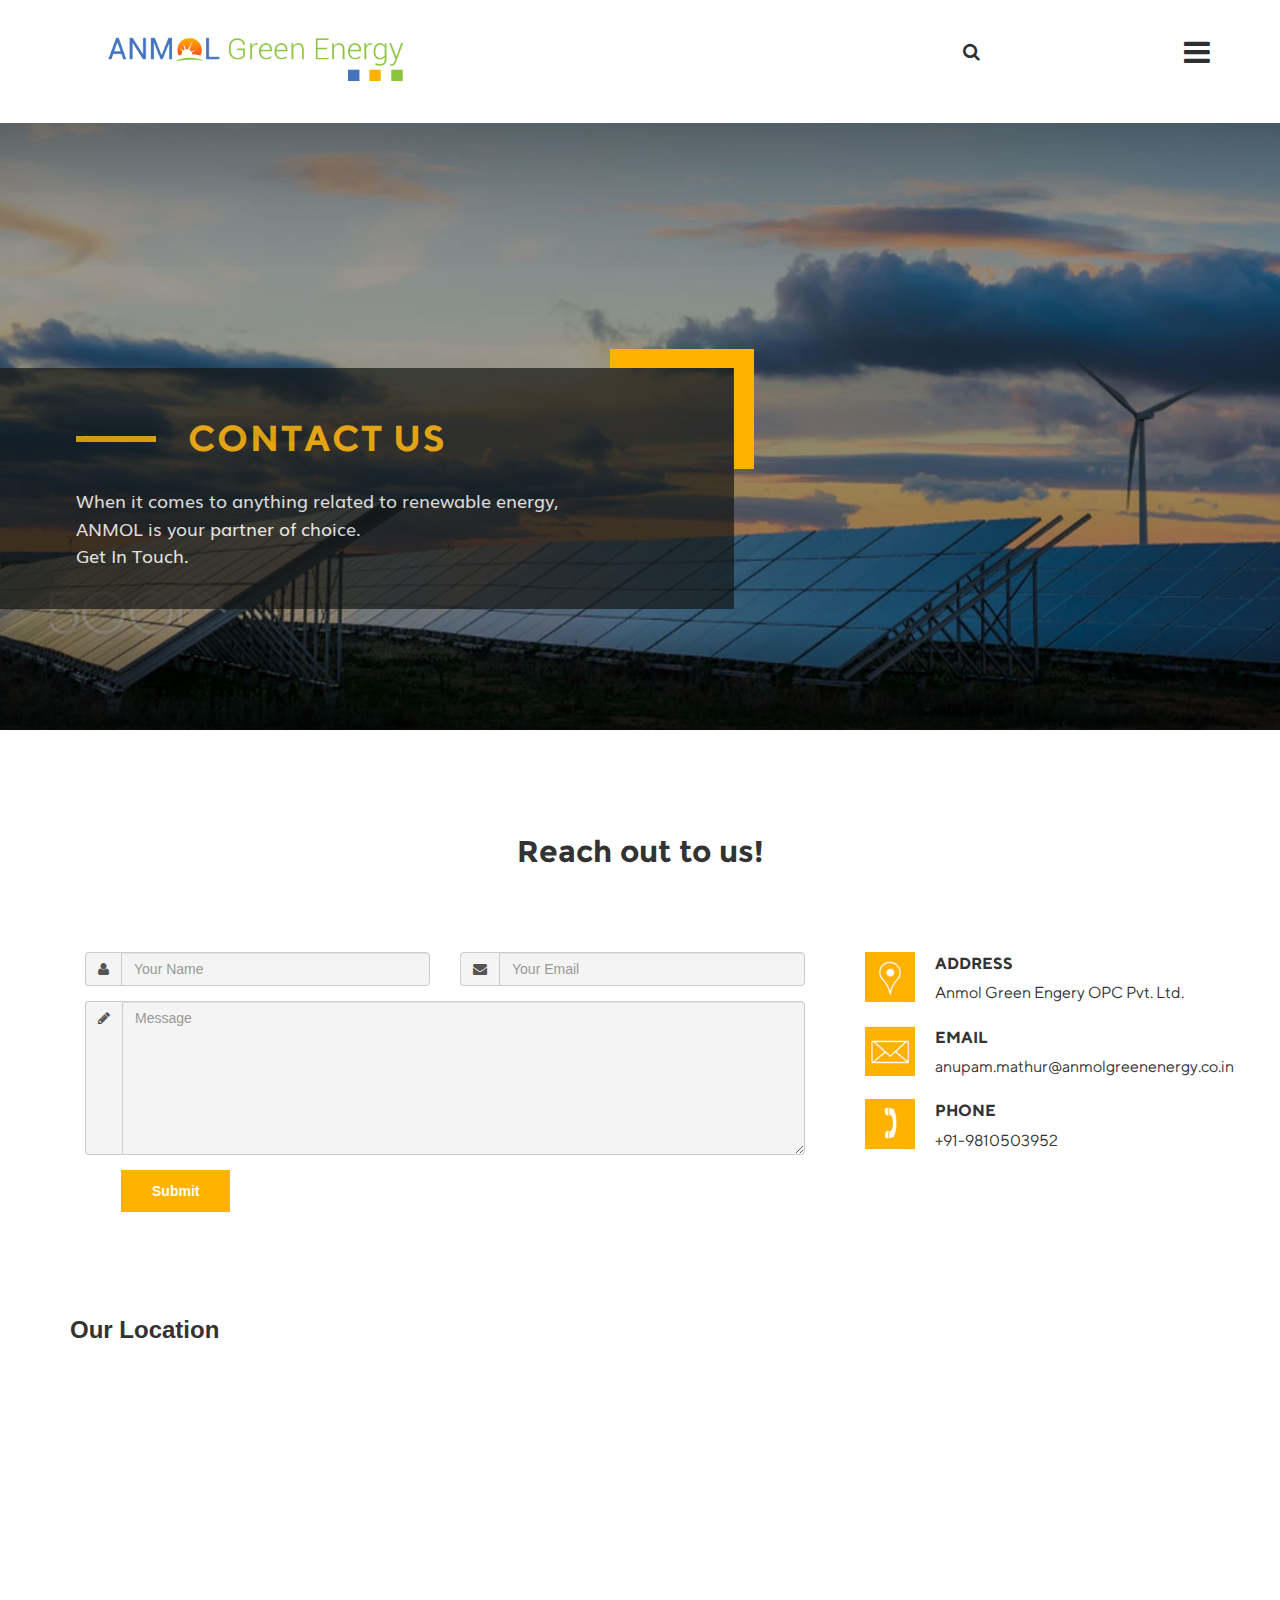
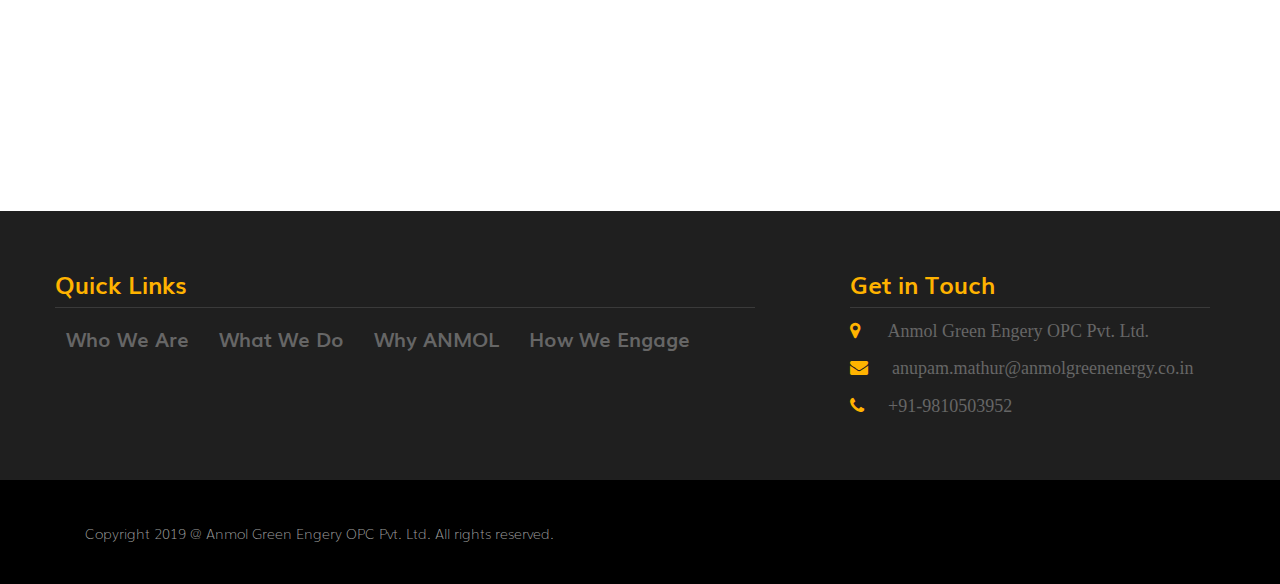
==== commit 1dca936f: "Add files via upload" ====
--- a/contactus.html
+++ b/contactus.html
@@ -57,7 +57,7 @@
             <h2> CONTACT US</h2>
 			<p class="banner-txt">When it comes to anything related to renewable energy,<br class="hidden-xs">
 			ANMOL is your partner of choice.<br>
-			We offer the following services –</p>
+			Get In Touch.</p>
 			
           </div>
 		  </div>
@@ -108,7 +108,7 @@
 				</div>
 				 <div class="col-md-10 col-sm-10 col-lg-10 col-xs-10">
 				<label>ADDRESS</label>
-				<p>ETAmation Insights Private Limited</p>
+				<p>Anmol Green Engery OPC Pvt. Ltd.</p>
 				</div>
 			</div>
 			<div class="row adt">
@@ -118,7 +118,7 @@
 				</div>
 				 <div class="col-md-10 col-sm-10 col-lg-10 col-xs-10">
 				<label>EMAIL</label>
-				<p>insights@etamation.com</p>
+				<p>anupam.mathur@anmolgreenenergy.co.in</p>
 				</div>
 			</div>
 			<div class="row adt">
@@ -128,7 +128,7 @@
 				</div>
 				 <div class="col-md-10 col-sm-10 col-lg-10 col-xs-10">
 				<label>PHONE</label>
-				<p>+91 80 41903299</p>
+				<p>+91-9810503952</p>
 				</div>
 			</div>
 		
@@ -149,8 +149,12 @@
     <div class="container">
     <h3 style="font-weight:700">Our Location</h3>
       <div class="row">
-          <div class="col-md-12 col-lg-12 col-sm-12">
-		<iframe src="https://maps.google.com/maps?q=supertech%20emerald%20court&t=&z=13&ie=UTF8&iwloc=&output=embed" width="100%" height="350" frameborder="0" style="border:0" allowfullscreen></iframe>
+          <div class="col-md-6 col-lg-6 col-sm-12">
+		<iframe src="https://www.google.com/maps/embed?pb=!1m18!1m12!1m3!1d224369.0356241299!2d77.25804458931252!3d28.51668171112809!2m3!1f0!2f0!3f0!3m2!1i1024!2i768!4f13.1!3m3!1m2!1s0x390ce5a43173357b%3A0x37ffce30c87cc03f!2sNoida%2C+Uttar+Pradesh!5e0!3m2!1sen!2sin!4v1549278617598" width="100%" height="450" frameborder="0" style="border:0" allowfullscreen></iframe>
+		</div>
+		  
+		  <div class="col-md-6 col-lg-6 col-sm-12">
+		<iframe src="https://www.google.com/maps/embed?pb=!1m18!1m12!1m3!1d487295.02532044525!2d78.12785129924684!3d17.41215307568293!2m3!1f0!2f0!3f0!3m2!1i1024!2i768!4f13.1!3m3!1m2!1s0x3bcb99daeaebd2c7%3A0xae93b78392bafbc2!2sHyderabad%2C+Telangana!5e0!3m2!1sen!2sin!4v1549279088218" width="100%" height="450" frameborder="0" style="border:0" allowfullscreen></iframe>
 		</div>
       </div>
     </div>
@@ -161,7 +165,7 @@
   <div class="footer-top">
    <div class="container">
       <div class="row">
-		 <div class="col-md-8 col-lg-8 col-sm-8 qlinks">
+		 <div class="col-md-7 col-lg-8 col-sm-6 qlinks">
 			<h4>Quick Links</h4>
 			<ul>
 			<li><a href="whoweare.html">Who We Are</a></li>
@@ -170,11 +174,12 @@
             <li><a href="howweengage.html">How We Engage</a></li>
 			</ul> 
 			</div>
-			<div class="col-md-4 col-lg-4 col-sm-4">
+			<div class="col-md-5 col-lg-4 col-sm-6">
 			<h4>Get in Touch</h4>
-			<p><i class="fa fa-map-marker" aria-hidden="true"></i>ETAmation Insights Private Limited</p>
-			<a href="mailto:insights@etamation.com"><p><i class="fa fa-envelope" aria-hidden="true"></i>insights@etamation.com</p></a>
-			<p><i class="fa fa-phone" aria-hidden="true"></i>+91 80 41903299</p>
+			<p><i class="fa fa-map-marker" aria-hidden="true"></i> Anmol Green Engery OPC Pvt. Ltd.</p>
+			<a href="mailto:insights@etamation.com">
+				<p><i class="fa fa-envelope" aria-hidden="true"></i>anupam.mathur@anmolgreenenergy.co.in </p></a>
+			<p><i class="fa fa-phone" aria-hidden="true"></i>+91-9810503952</p>
 			</div>
 		</div>
 		</div>	
@@ -182,8 +187,8 @@
 		 <div class="footer-bottom">
 		 <div class="container">
 		 <div class="col-md-8 col-lg-8 col-sm-8">
-			<p>Copyright 2018 @  ETAmation Insights Private Limited. All rights reserved.</p>
-				<!--<p class="aspire"><a href="https://www.aspiringresolutions.com/" target="_blank">Designed by @ Aspiringresolutions.com</a></p>-->
+			<p>Copyright 2019 @  Anmol Green Engery OPC Pvt. Ltd. All rights reserved.</p>
+		<!--<p class="aspire"><a href="https://www.aspiringresolutions.com/" target="_blank">Designed by @ Aspiringresolutions.com</a></p>-->
 		</div>
 		 <div class="col-md-4 col-lg-4 col-sm-4">
 			<ul class="social-list">
--- a/css/style.css
+++ b/css/style.css
@@ -517,7 +517,7 @@
 .footer-top p{
 color:#666666;
     font-family:Muli-Light;
-	font-size:20px;
+	font-size:18px;
 }
 .footer-top .fa{
 	color: #ffb300;
@@ -748,6 +748,9 @@
 .w-left{
 	padding:50px 0px;
 }
+.de{
+	padding: 74px !important;
+}
 
 /* -------------------  how we enagae css ------------------------------------------------------------------------------ */
 
@@ -1088,9 +1091,9 @@
 }
 .profile img{
 	position: absolute;
-    top: -83px;
+    top: -58px;
     z-index: 99;
-    height: 420px;
+    height: 450px;
 }
 .timline{
 	    margin: 140px 0px;
@@ -1177,4 +1180,10 @@
 	background-color: #f4f4f4;
 }
 
-/* -------------------  contact us css end ------------------------------------------------------------------------------ */+/* -------------------  contact us css end ------------------------------------------------------------------------------ */
+
+.de1{padding-top:80px !important;}
+
+@media(max-width:768px){
+	.de1{padding-top:0px !important;}
+}--- a/css/responsive.css
+++ b/css/responsive.css
@@ -237,6 +237,9 @@
 .why-main p{
 	font-size:16px;
 }
+.de{
+		padding: 0 !important;
+	}
 .why-cont-right{
 	padding:10px 30px;
 }
@@ -364,7 +367,7 @@
 	font-size:16px;
 }
 .footer-top p{
-	font-size:16px;
+	font-size:14px;
 }
 .footer-bottom p{
 	font-size:13px;
@@ -782,7 +785,19 @@
 
 html{overflow-x:hidden;}
 
-
-
-
-
+@media(max-width:1600px){
+	.feserch{right:300px;}
+}
+
+@media(max-width:1200px){
+	.feserch{right:180px;}
+}
+@media(max-width:767px){
+	.feserch{right:70px; top:44px;}
+}
+@media(max-width:640px){
+	.feserch{right:70px; top:25px;}
+}
+
+
+
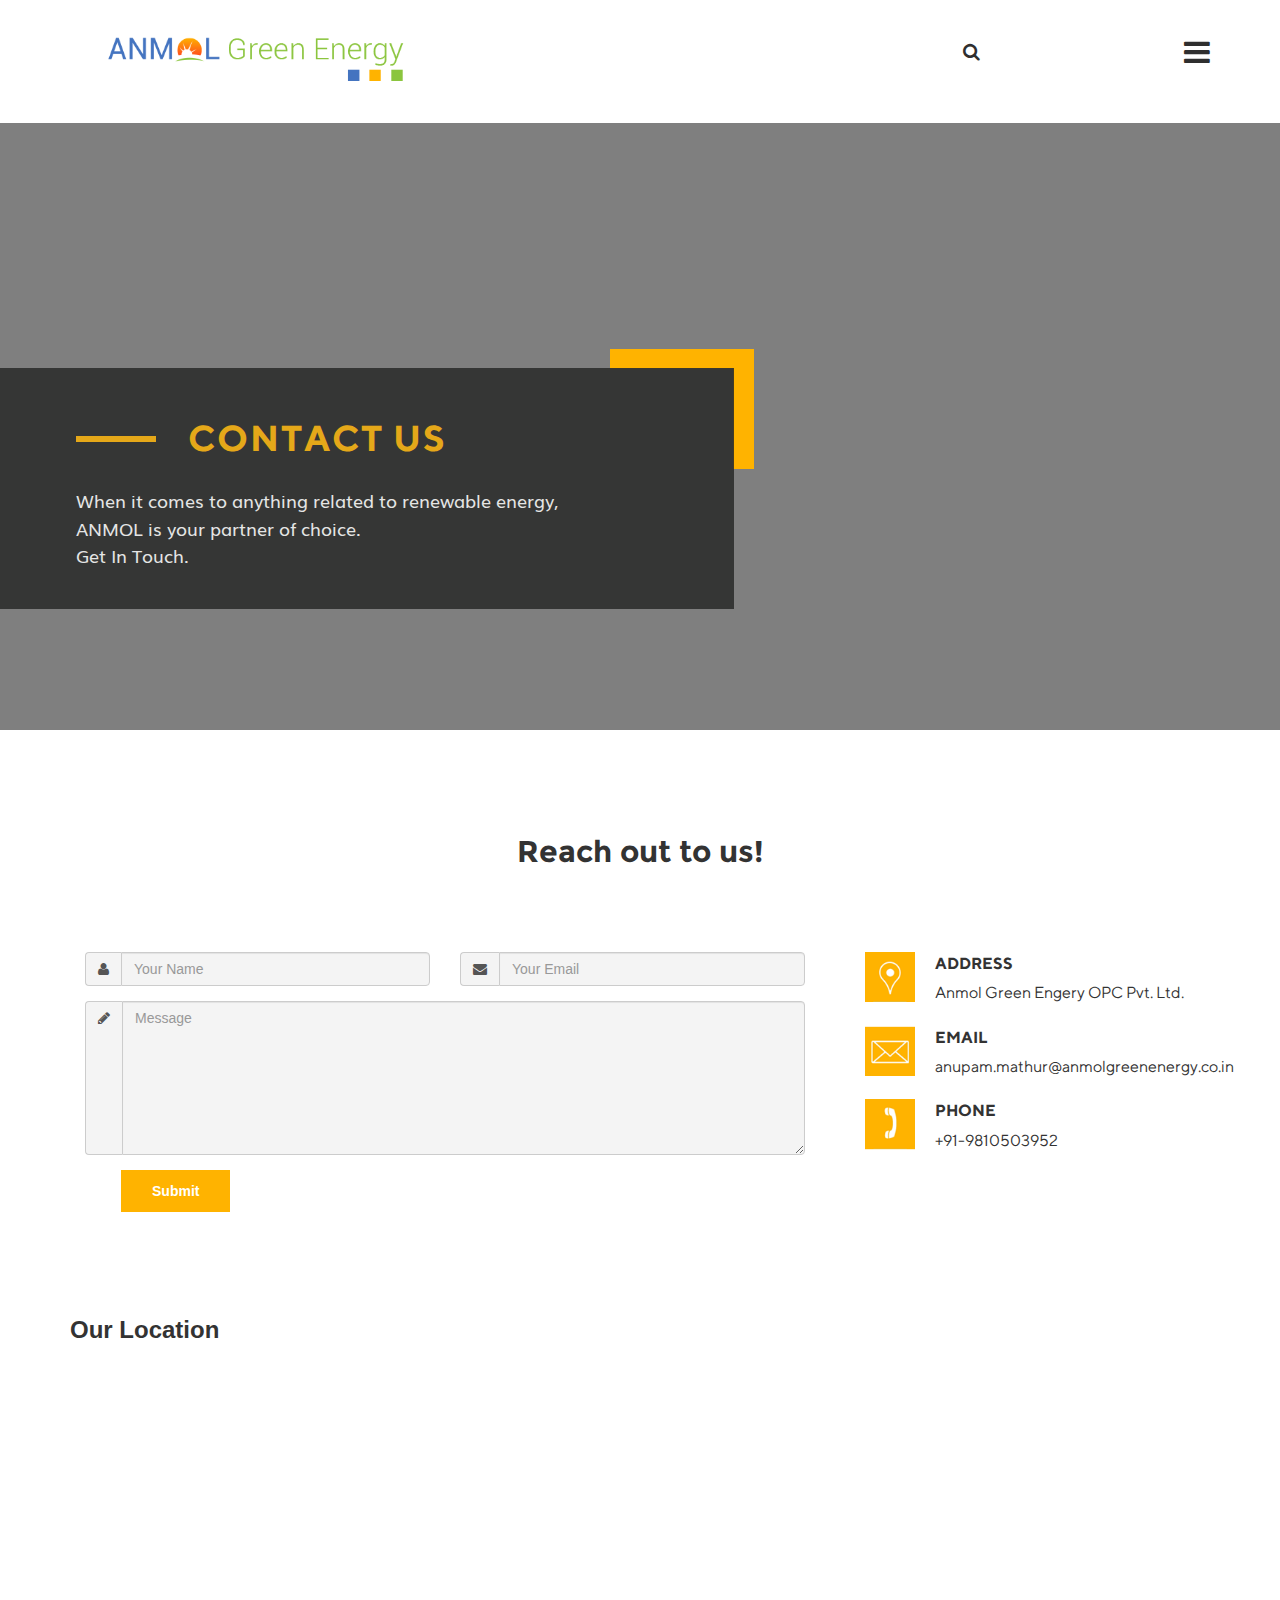
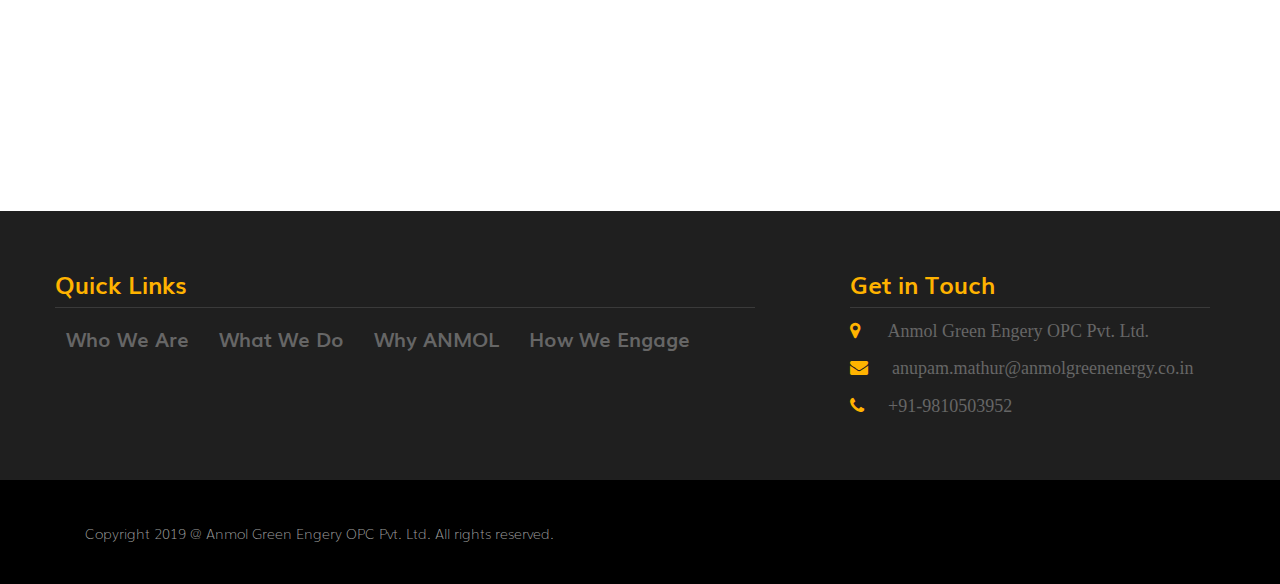
==== commit 7a2fb601: "Add files via upload" ====
--- a/contactus.html
+++ b/contactus.html
@@ -17,7 +17,7 @@
 
 <body>
   <!--banner-->
-  <section class="contact-banner" id="banner">
+  <section class="contact-banner" id="banner" style="background-image: linear-gradient(to left, rgba(0, 0, 0, 0.5) 0%, rgba(0, 0, 0, 0.5) 100%), url(images/contact-ban.jpg); background-size:cover; background-position:center top; background-attachment: scroll; background-repeat: no-repeat;">
       <header id="header" class="hback">
         <div class="container">
 		<div> <a class="navbar-brand" href="index.html"><img class="img-responsive" src="images/logo.png" alt="Anmol"></a></div>
@@ -33,7 +33,7 @@
 			<div class="menu-about">
 	<h3>About Us</h3>  
 		<p class="sponsor-text">
-			ANMOL is in the business of “Unlocking The Power Of Nature” and making it accessible to more people. A premium renewable energy developing company, with offices in Hyderabad, Bengaluru and NCR .
+			ANMOL is in the business of “Unlocking The Power Of Nature” and making it accessible to more people.<br> A premium one stop renewable energy developing company, with offices in Hyderabad, Bengaluru and NCR .
 			<!-- Simply type	the promocode in the box labeled “Promo Code” when placing your order. -->
 		</p>
 
--- a/css/style.css
+++ b/css/style.css
@@ -1182,7 +1182,12 @@
 
 /* -------------------  contact us css end ------------------------------------------------------------------------------ */
 
-.de1{padding-top:80px !important;}
+.de1{padding-top:15px !important;}
+.wade-1{margin-top: 0;}
+
+@media(max-width:991px){
+	.de1{padding-top:0px !important; margin-bottom: 35px;}
+}
 
 @media(max-width:768px){
 	.de1{padding-top:0px !important;}
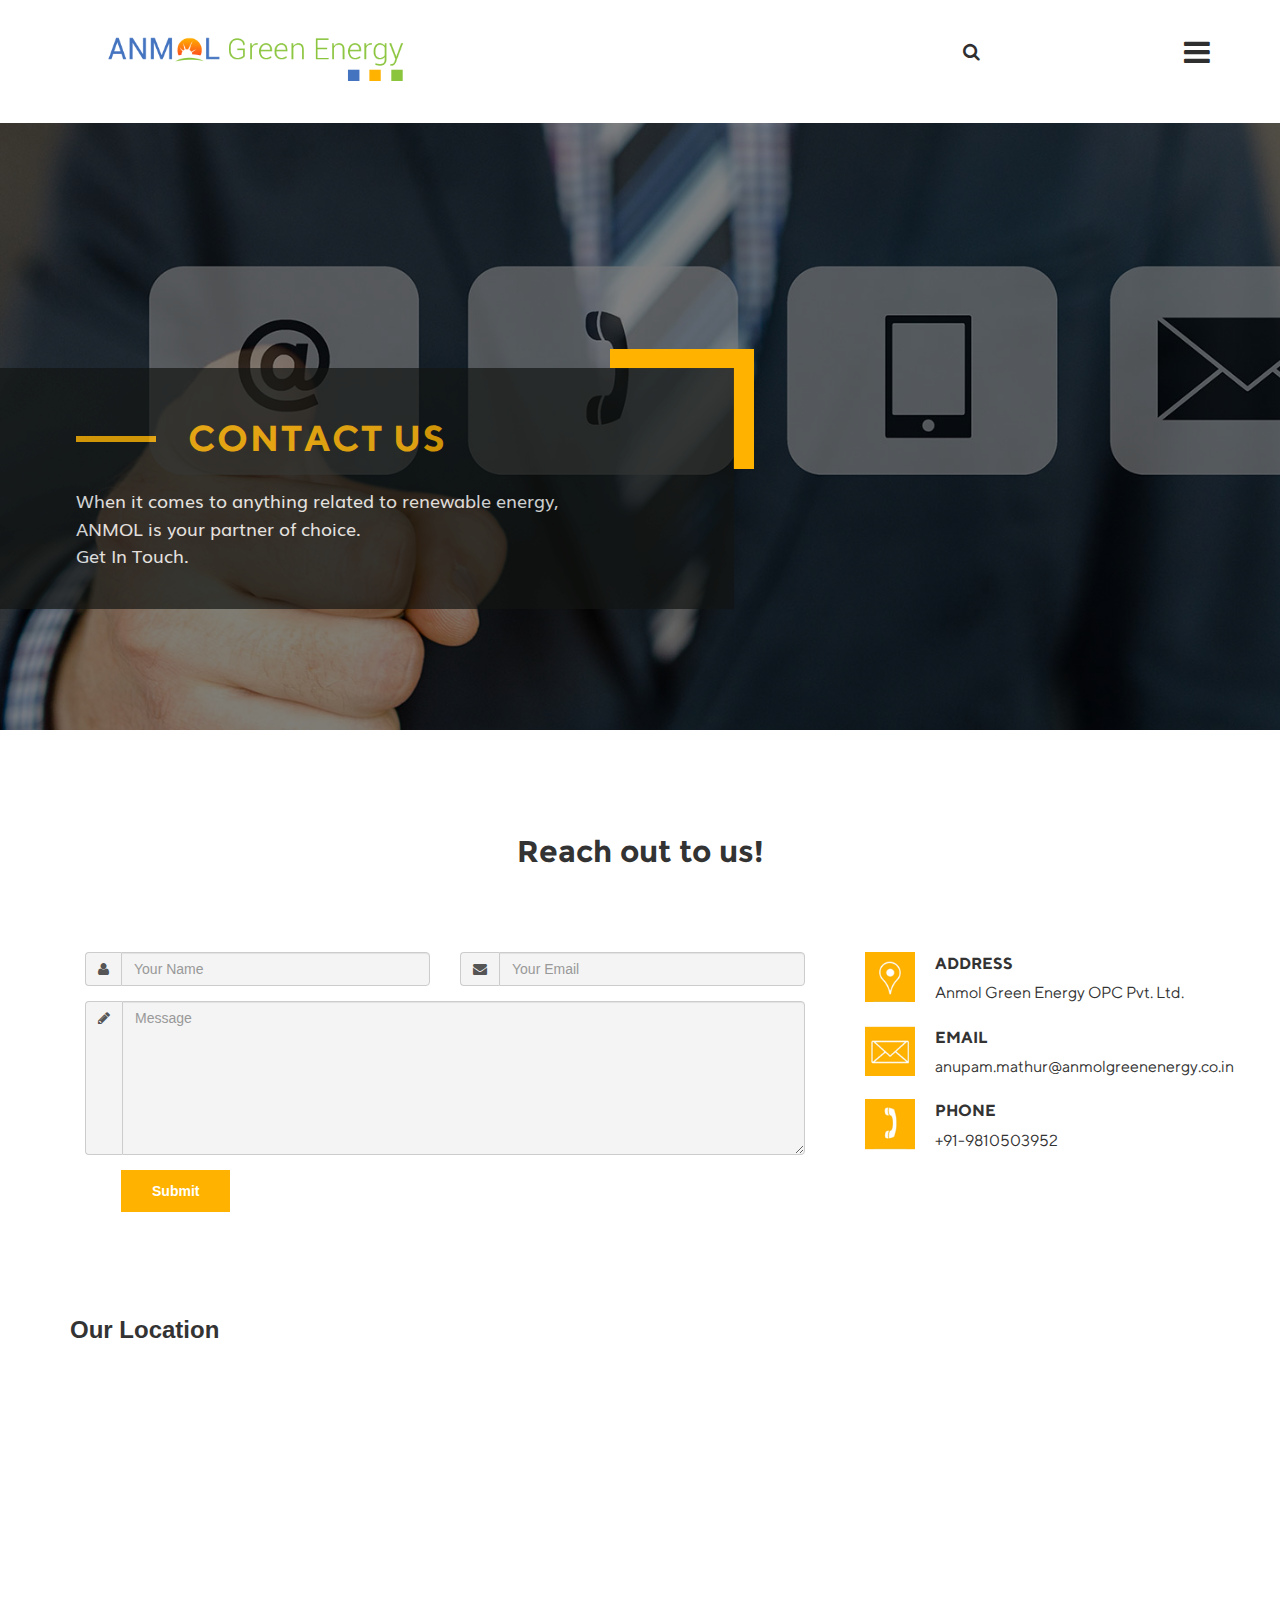
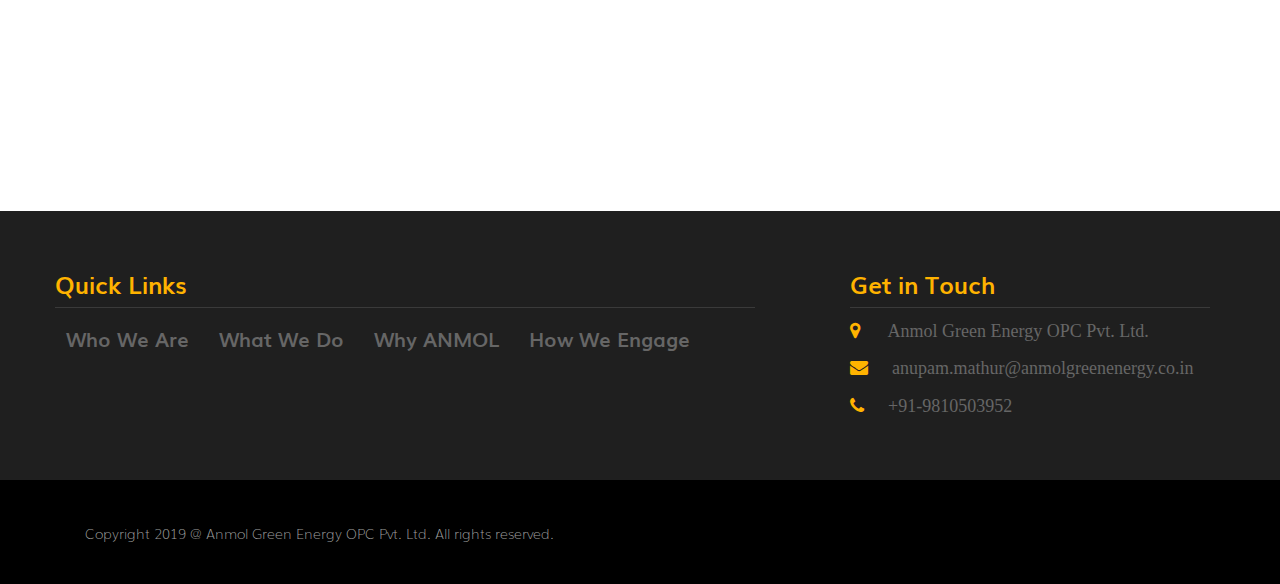
==== commit 756cc5ab: "Add files via upload" ====
--- a/contactus.html
+++ b/contactus.html
@@ -108,7 +108,7 @@
 				</div>
 				 <div class="col-md-10 col-sm-10 col-lg-10 col-xs-10">
 				<label>ADDRESS</label>
-				<p>Anmol Green Engery OPC Pvt. Ltd.</p>
+				<p>Anmol Green Energy OPC Pvt. Ltd.</p>
 				</div>
 			</div>
 			<div class="row adt">
@@ -176,7 +176,7 @@
 			</div>
 			<div class="col-md-5 col-lg-4 col-sm-6">
 			<h4>Get in Touch</h4>
-			<p><i class="fa fa-map-marker" aria-hidden="true"></i> Anmol Green Engery OPC Pvt. Ltd.</p>
+			<p><i class="fa fa-map-marker" aria-hidden="true"></i> Anmol Green Energy OPC Pvt. Ltd.</p>
 			<a href="mailto:insights@etamation.com">
 				<p><i class="fa fa-envelope" aria-hidden="true"></i>anupam.mathur@anmolgreenenergy.co.in </p></a>
 			<p><i class="fa fa-phone" aria-hidden="true"></i>+91-9810503952</p>
@@ -187,7 +187,7 @@
 		 <div class="footer-bottom">
 		 <div class="container">
 		 <div class="col-md-8 col-lg-8 col-sm-8">
-			<p>Copyright 2019 @  Anmol Green Engery OPC Pvt. Ltd. All rights reserved.</p>
+			<p>Copyright 2019 @  Anmol Green Energy OPC Pvt. Ltd. All rights reserved.</p>
 		<!--<p class="aspire"><a href="https://www.aspiringresolutions.com/" target="_blank">Designed by @ Aspiringresolutions.com</a></p>-->
 		</div>
 		 <div class="col-md-4 col-lg-4 col-sm-4">
